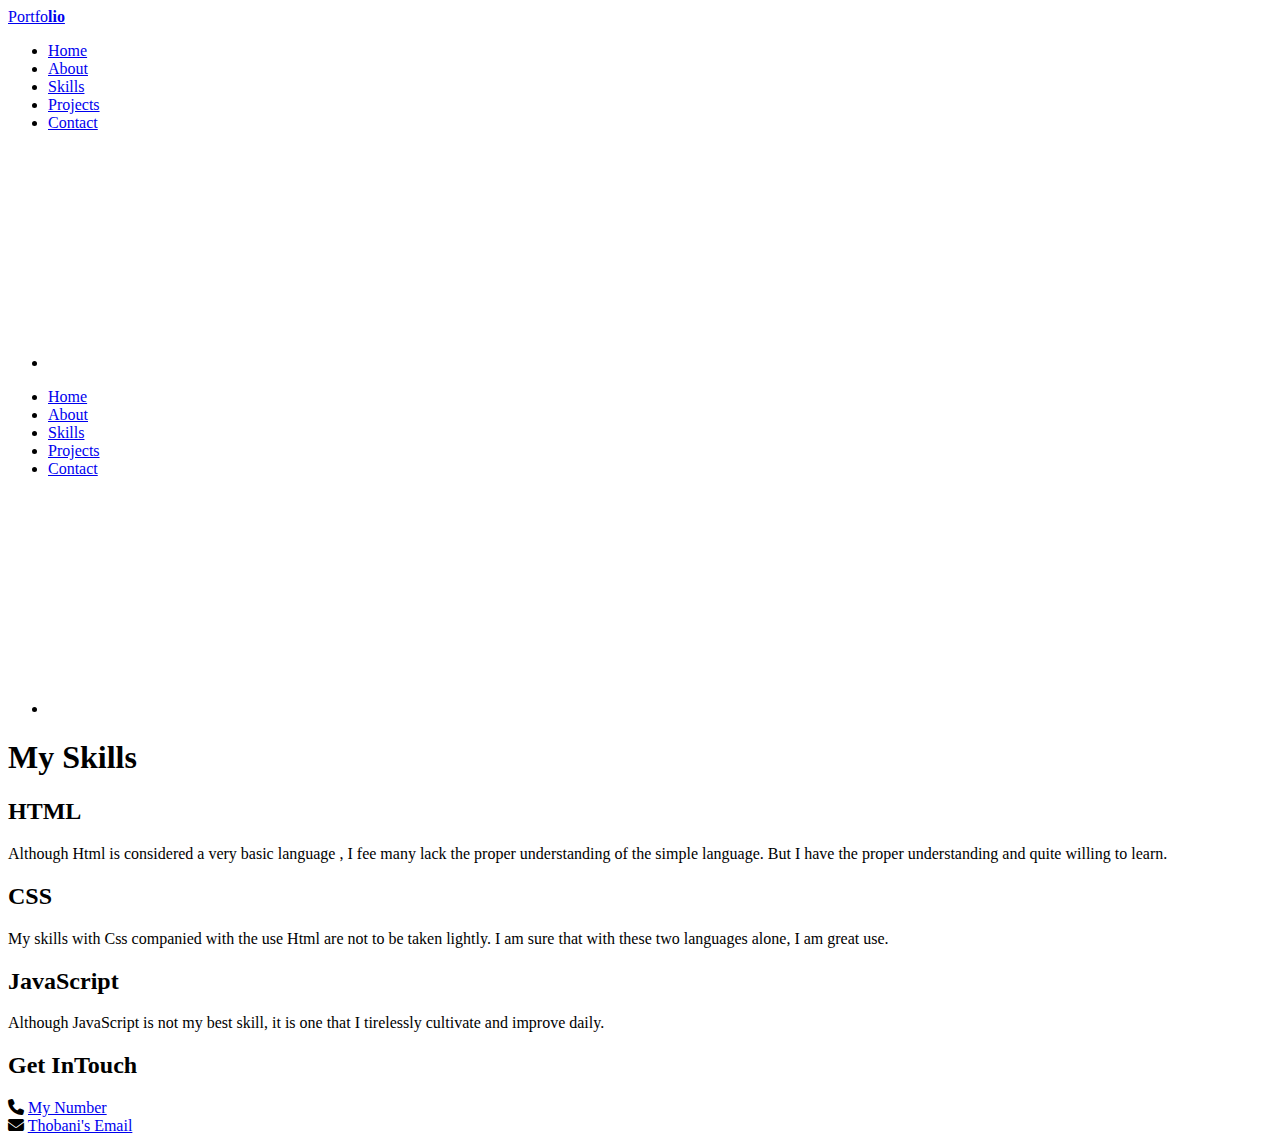
==== skill.html @ 9ce40c41 "Add files via upload" ====
<!DOCTYPE html>
<html lang="en">
<head>
    <meta charset="UTF-8">
    <meta name="author" content="Thobani.M">
    <title>Portfolio | Skills</title>
    <link rel="stylesheet" href="css/skill.css">
    <link rel="stylesheet" href="menu/menu.css">
    <link rel="stylesheet" href="https://cdnjs.cloudflare.com/ajax/libs/font-awesome/6.4.2/css/all.min.css">
    
</head>
<body data-mode="light">
     
    <nav>
        <a href="#" class="title">Portfo<b>lio</b></a>
       
        <ul class="navbar">
            <li><a href="index.html">Home</a></li>
            <li><a href="about.html">About</a></li>
            <li><a href="skill.html">Skills</a></li>
            <li><a href="project.html">Projects</a></li>
            <li><a href="contact.html">Contact</a></li>
            <li>
                 <img src="img/sun.png" alt="dark mode, light mode toggle" class="mode-switch" id="dark-light">
            </li>
        </ul>  
        
        
        <div class="hide">
            
        <div class="off-screen-menu">
      <ul class="nav">
         <li><a href="index.html">Home</a></li>
            <li><a href="about.html">About</a></li>
            <li><a href="skill.html">Skills</a></li>
            <li><a href="project.html">Projects</a></li>
            <li><a href="contact.html">Contact</a></li>
            <li>
                
                  <img src="img/sun.png" alt="dark mode, light mode toggle" class="mode-switch" id="dark_light">
      </ul>
    </div>

    
      <div class="ham-menu">
        <span></span>
        <span></span>
        <span></span>
      </div>
  
    </div>
               
    </nav>
    
    
    <div class="line"></div>
    
    <section class="hero">
        <h1>My Skills</h1>
        
        <div class="star star-1"></div>
        <div class="star star-2"></div>
        <div class="star star-3"></div>
        <div class="star star-4"></div>
        <div class="star star-5"></div>
        <div class="star star-6"></div>
        <div class="star star-7"></div>
        <div class="star star-8"></div>
    </section>
    <div class="line"></div>
    
    <section class="skills">
        
        <div class="skill-1">
        <h2><b>H</b>T<b>M</b>L</h2>
            <div class="line"></div>
            
            <p>Although Html is considered a very basic language , I fee many lack the proper understanding of the simple language. But I have the proper understanding and quite willing to learn.</p>
        </div>
        
         <div class="skill-2">
             <h2>CSS</h2>
             
             <p>My skills with Css companied with the use Html are not to be taken lightly. I am sure that with these two languages alone, I am great use.</p>
         </div>
         
         <div class="skill-3">
             <h2><b>J</b>ava<b>S</b>cript</h2>
             <div class="line"></div>
             <p>Although JavaScript is not my best skill, it is one that I tirelessly cultivate and improve daily.</p>
         </div>
    </section>
    <div class="line"></div>
    <footer>
        
        <h2>Get In<b>Touch</b> </h2>
        
        <div class="info">
      <i class="fa-solid fa-phone"></i>      
            <a href="tel:063 399 7549">My Number </a>
        </div>
         <div class="info">
             <i class="fa-solid fa-envelope"></i>
             <a href="mailto:thobanimthimkhulu23@gmail.com">Thobani's Email</a>
         </div>
    </footer>

                
     <script src="js/main.js"></script>
     <script src="js/app.js"></script>
</body>
</html>
---- menu/menu.css ----
:root{
    --bg-clr: #212121;
    --txt-clr: #d8d8d8;
    --bg-clr-: #212121;
    --txt-clr-: #d8d8d8;
    --blue-clr: #36bdd8;
    --org-clr: #d83e00;
    --prl-clr: #af6aff;
}

@media (max-width: 780px){
    .nav{
    display: flex;
    flex-direction: column;
}

.nav li{
    list-style: none;
    display: flex;
    flex-direction: column;
    justify-content: center;
    align-items: center;
}

.nav a{
    text-decoration: none;
    color: var(--txt-clr-);
    padding: 10px 10px;
    padding-bottom: 6px;
    position: relative;
    margin: 15px 0px;
    font-size: 40px;
}
.navbar a:hover{
    color: var(--txt-clr-);
    
}

.nav a:after{
    content: "";
    position: absolute;
    background: var(--prl-clr);
    box-shadow: 0px 0px 10px var(--prl-clr);
    height: 4px;
    width: 0;
    left: 0;
    bottom: -1px;
    transition: 0.4s;
    z-index: -1;
}
.nav a:hover:after{
    width: 100%;
}    
    
.off-screen-menu {
    background-color:  rgba(0, 0, 0, 0.47);
    backdrop-filter: blur(10px);
    height: 100%;
    width: 35%;
    position: fixed;
    top: 0;
    right: -10000px;
    display: flex;
    flex-direction: column;
    padding-top: 170px;
    text-align: center;
    font-size: 3rem;
    transition: .3s ease;
    z-index: 1000;
}
.off-screen-menu.active {
    right: 0;
   
}



/* nav */




/* ham menu */
.ham-menu {
    height: 50px;
    width: 40px;
    margin-left: auto;
    position: relative;
    z-index: 1000;
}
.ham-menu span {
    height: 3px;
    width: 100%;
    background-color: var(--prl-clr);
    border-radius: 25px;
    position: absolute;
    left: 50%;
    top: 50%;
    transform: translate(-50%, -50%);
    transition: .3s ease;
}
.ham-menu span:nth-child(1) {
    top: 25%;
}
.ham-menu span:nth-child(3) {
    top: 75%;
}
.ham-menu.active span {
    background-color: var(--prl-clr);
}
.ham-menu.active span:nth-child(1) {
    top: 50%;
    transform: translate(-50%, -50%) rotate(45deg);
}
.ham-menu.active span:nth-child(2) {
    opacity: 0;
}
.ham-menu.active span:nth-child(3) {
    top: 50%;
    transform: translate(-50%, -50%) rotate(-45deg);
}


.mode-switch{
    width: 100px;
    height: 100px;
    background: var(--bg-clr);
    margin: 20px 10px;
    border: 10px solid var(--bg-clr);
    border-radius: 50%;
    padding: 8px 8px;
    margin-top: 45px;
}

}
@media(max-width: 438px){
    .ham-menu{
        width: 30px;
        height: 35px;
    }
    
    .ham-menu span{
        height: 1.5px;
        width: 100%;
    }
    
    .off-screen-menu{
        width: 45%;
        padding-top: 110px;
    }
    
    .nav a{
        font-size: 26px;
        margin: 10px 0px;
    }
    
    .mode-switch{
        width: 60px;
        height: 60px;
        padding: 2px 2px;
    }
}
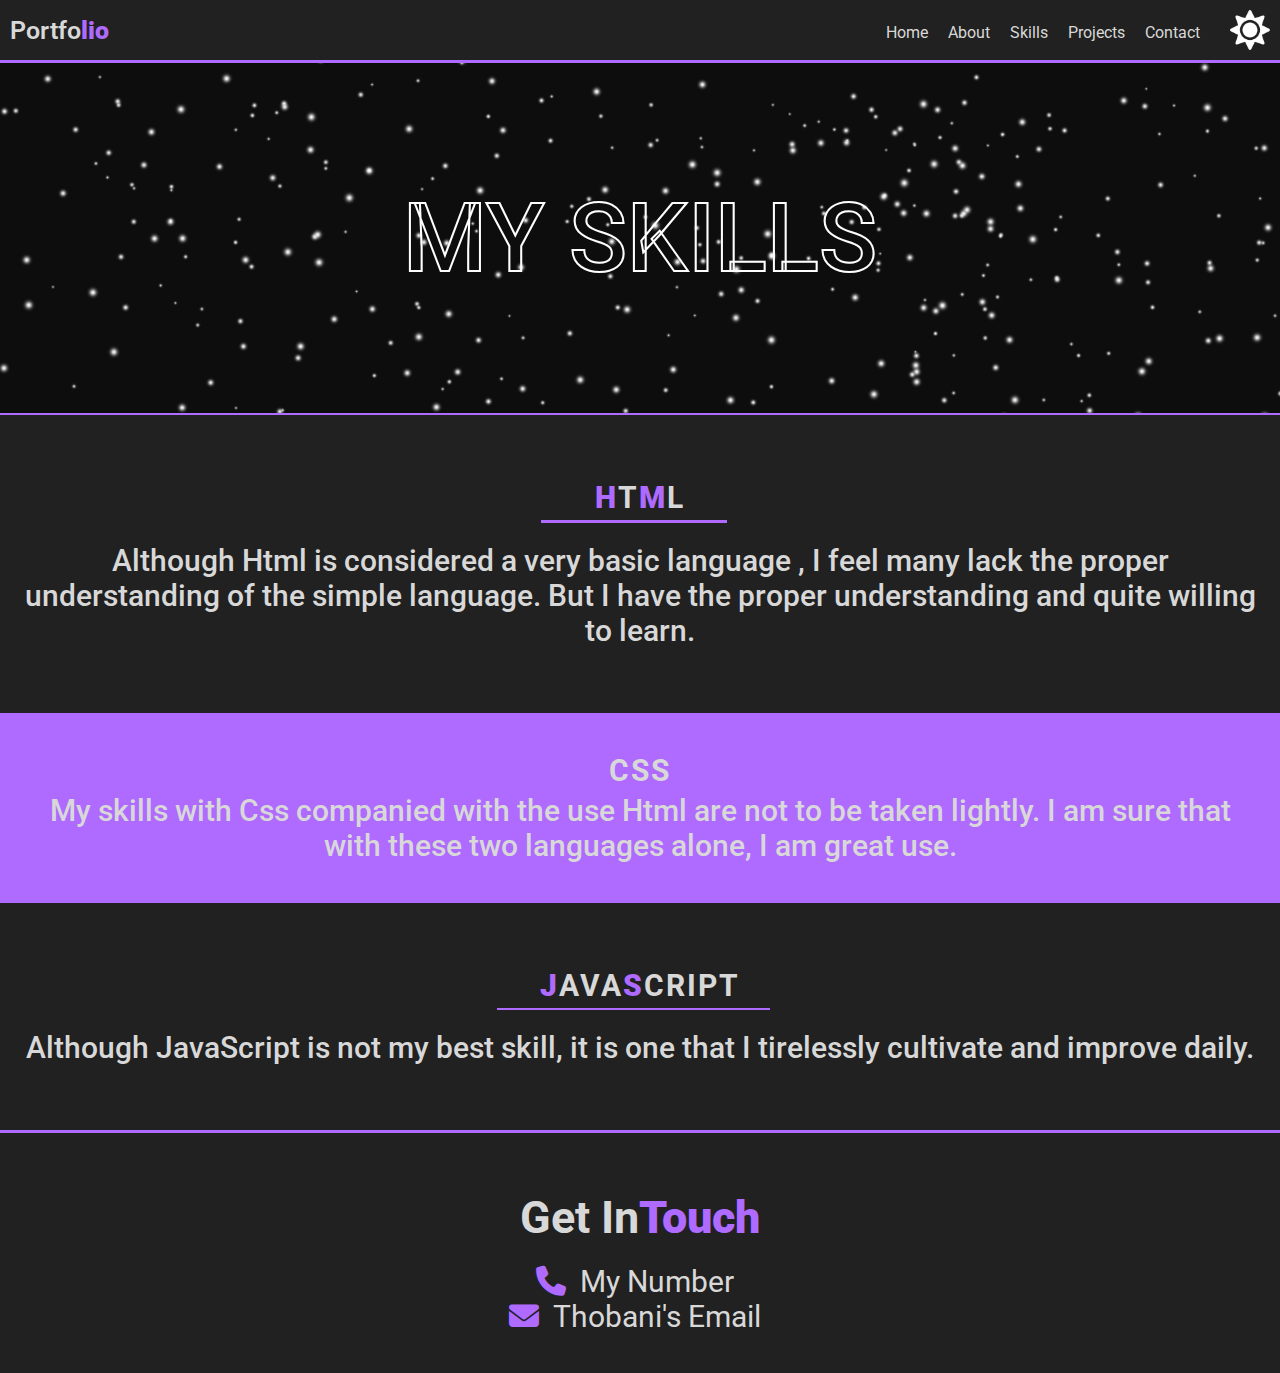
==== commit 2b303996: "Update skill.html" ====
--- a/skill.html
+++ b/skill.html
@@ -75,7 +75,7 @@
         <h2><b>H</b>T<b>M</b>L</h2>
             <div class="line"></div>
             
-            <p>Although Html is considered a very basic language , I fee many lack the proper understanding of the simple language. But I have the proper understanding and quite willing to learn.</p>
+            <p>Although Html is considered a very basic language , I feel many lack the proper understanding of the simple language. But I have the proper understanding and quite willing to learn.</p>
         </div>
         
          <div class="skill-2">
--- a/css/skill.css
+++ b/css/skill.css
@@ -0,0 +1,403 @@
+@import url('https://fonts.googleapis.com/css2?family=Roboto:ital,wght@0,100;0,300;0,400;0,500;0,700;0,900;1,100;1,300;1,400;1,500;1,700;1,900&display=swap');
+
+
+:root{
+    --bg-clr: #212121;
+    --txt-clr: #d8d8d8;
+    --bg-clr-: #212121;
+    --txt-clr-: #d8d8d8;
+    --blue-clr: #36bdd8;
+    --org-clr: #d83e00;
+    --grn-clr: #00ff96;
+}
+
+*{
+    margin: 0;
+    padding: 0;
+    box-sizing: border-box;
+    font-family: "Roboto", sans-serif;
+}
+
+
+body {
+    background: var(--bg-clr);
+    color: var(--txt-clr);
+    transition: .7s;
+}
+
+nav{
+    display: flex;
+    justify-content: space-between;
+    margin: 10px 10px;
+}
+
+.title{
+    text-decoration: none;
+    color: var(--txt-clr);
+    font-size: 25px;
+    font-weight: 600;
+    display: flex;
+    justify-content: center;
+    align-items: center;
+}
+.title b{
+    color: var(--prl-clr);
+    
+}
+
+.mode-switch{
+    width: 40px;
+    height: 40px;
+    margin-left: 20px;
+}
+
+.navbar{
+    display: flex;
+}
+
+.navbar li{
+    list-style: none;
+    display: flex;
+    justify-content: center;
+    align-items: center;
+}
+
+.navbar a{
+    text-decoration: none;
+    color: var(--txt-clr);
+    padding: 10px 10px;
+    padding-bottom: 6px;
+    position: relative;
+}
+.navbar a:hover{
+    color: var(--txt-clr-);
+    
+}
+
+
+.navbar a:after{
+    content: "";
+    position: absolute;
+    background: var(--prl-clr);
+    box-shadow: 0px 0px 10px var(--prl-clr);
+    height: 30px;
+    width: 0;
+    left: 0;
+    bottom: -1px;
+    transition: 0.4s;
+    z-index: -1;
+}
+.navbar a:hover:after{
+    width: 100%;
+    
+}
+
+
+.line{
+    width: 100%;
+    height: 2.5px;
+    background: var(--prl-clr);
+}
+
+.hide{
+    display: none;
+}
+
+.hero{
+    position: relative;
+    width: 100%;
+    height: 350px;
+    overflow: hidden;
+    background: #0d0d0d;
+    display: flex;
+    justify-content: center;
+    align-items: center;
+}
+
+.hero h1{
+    color: transparent;
+    font-size: 6rem;
+    font-weight: 500;
+    -webkit-text-stroke: 2px #fff;
+    text-transform: uppercase;
+}
+
+.hero .star{
+    position: absolute;
+    top: 0;
+    left: 0;
+    width: 100%;
+    height: 100%;
+    pointer-events: none;
+    animation: animate 8s ease-in-out infinite,
+      backgroundmove 20s linear infinite 
+    ;
+}
+
+.hero .star-1{
+    animation-delay: 0s;
+    background-image: url("img/star1.png");
+}
+
+.hero .star-2{
+    animation-delay: -1s;
+    background-image: url("img/star2.png");
+}
+
+.hero .star-3{
+    animation-delay: -2s;
+    background-image: url("img/star3.png");
+}
+
+.hero .star-4{
+    animation-delay: -3s;
+    background-image: url("img/star4.png");
+}
+
+.hero .star-5{
+    animation-delay: -4s;
+    background-image: url("img/star5.png");
+}
+
+.hero .star-6{
+    animation-delay: -5s;
+    background-image: url("img/star6.png");
+}
+
+.hero .star-7{
+    animation-delay: -6s;
+    background-image: url("img/star7.png");
+}
+
+.hero .star-8{
+    animation-delay: -7s;
+    background-image: url("img/star8.png");
+}
+
+@keyframes animate{
+    0%,20%,40%,60%,80%,100%{
+        opacity: 0;
+    }
+    
+   10%,30%,50%,70%,90%{
+       opacity: 1;
+   }  
+}
+
+@keyframes backgroundmove{
+    0%{
+        transform: scale(1);
+    }
+    
+    100%{
+        transform: scale(2);
+    }
+}
+
+
+.skill-1 {
+    margin: 65px 20px;
+    text-align: center;
+    display: flex;
+    justify-content: center;
+    flex-direction: column;
+}
+
+.skill-1 h2{
+    font-size: 30px;
+    margin-bottom: 5px;
+    text-transform: uppercase;
+    letter-spacing: 2px;
+}
+
+.skill-1 .line{
+    background: var(--prl-clr);
+    width: 15%;
+    height: 2.5px;
+    margin-bottom: 20px;
+    margin-left: 42%;
+}
+
+.skill-1 p{
+    font-size: 30px;
+    font-weight: 500;
+}
+
+.skill-1 b{
+    color: var(--prl-clr);
+}
+
+.skill-2 {
+    margin: 65px 0px;
+    text-align: center;
+    display: flex;
+    justify-content: center;
+    flex-direction: column;
+    background: var(--prl-clr);
+    color: var(--txt-clr-);
+    padding: 40px 20px;
+}
+
+.skill-2 h2{
+    font-size: 30px;
+    margin-bottom: 5px;
+    text-transform: uppercase;
+    letter-spacing: 2px;
+}
+
+
+
+.skill-2 p{
+    font-size: 30px;
+    font-weight: 500;
+    color: var(--txt-clr-);
+}
+
+.skill-3 {
+    margin: 65px 20px;
+    text-align: center;
+    display: flex;
+    justify-content: center;
+    flex-direction: column;
+}
+
+.skill-3 h2{
+    font-size: 30px;
+    margin-bottom: 5px;
+    text-transform: uppercase;
+    letter-spacing: 2px;
+}
+
+.skill-3 .line{
+    background: var(--prl-clr);
+    width: 22%;
+    height: 2.5px;
+    margin-bottom: 20px;
+    margin-left: 38.5%;
+}
+
+.skill-3 p{
+    font-size: 30px;
+    font-weight: 500;
+}
+
+.skill-3 b{
+    color: var(--prl-clr);
+}
+footer{
+    background: var(--bg-clr-);
+    color: var(--txt-clr-);
+    display: flex;
+    justify-content: center;
+    align-items: center;
+    flex-direction: column;
+    height: 240px;
+}
+
+footer h2{
+    text-algin: center;
+    padding: 10px 10px;
+    font-size: 45px;
+    padding-top: 20px;
+    padding-bottom: 20px;
+}
+
+footer b{
+    color: var(--prl-clr);
+}
+
+footer a{
+    color: var(--txt-clr-);
+    text-decoration: none;
+    font-size: 30px;
+    padding: 20px 10px;
+    padding-bottom: 20px;
+}
+
+
+footer i{
+    color: var(--prl-clr);
+    font-size: 30px;
+}
+
+
+@media (max-width: 780px){
+     .navbar{
+        display: none;
+    }
+    
+    .hide{
+        display: flex;
+    }
+   
+
+}
+
+@media (max-width: 638px){
+
+  .hero{
+        height: 200px;
+    }
+    .title{
+        font-size: 20px;
+    }
+    
+    .hero h1{
+        font-size: 70px;
+    }
+    
+    
+    footer h2{
+    font-size: 32px;
+}
+
+.info i{
+    font-size: 23px;
+}
+.info a{
+    font-size: 23px;
+}
+.info{
+    margin-bottom: 15px;
+}
+
+.skill-1 .line{
+    width: 35%;
+    margin-bottom: 20px;
+    margin-left: 32%;
+}
+
+.skill-1 p{
+    font-size: 25px;
+    font-weight: 400;
+    margin: 5px 5px;
+}
+
+.skill-2 p{
+    font-size: 25px;
+    font-weight: 400;
+    margin: 5px 5px;
+}
+
+.skill-3 p{
+    font-size: 25px;
+    font-weight: 400;
+    margin: 5px 5px;
+}
+
+
+.skill-3 .line{
+    width: 55%;
+    margin-bottom: 20px;
+    margin-left: 22%;
+}
+
+
+}  
+
+@media (max-width: 375px){
+
+  .hero h1{
+        font-size: 50px;
+    }
+}    